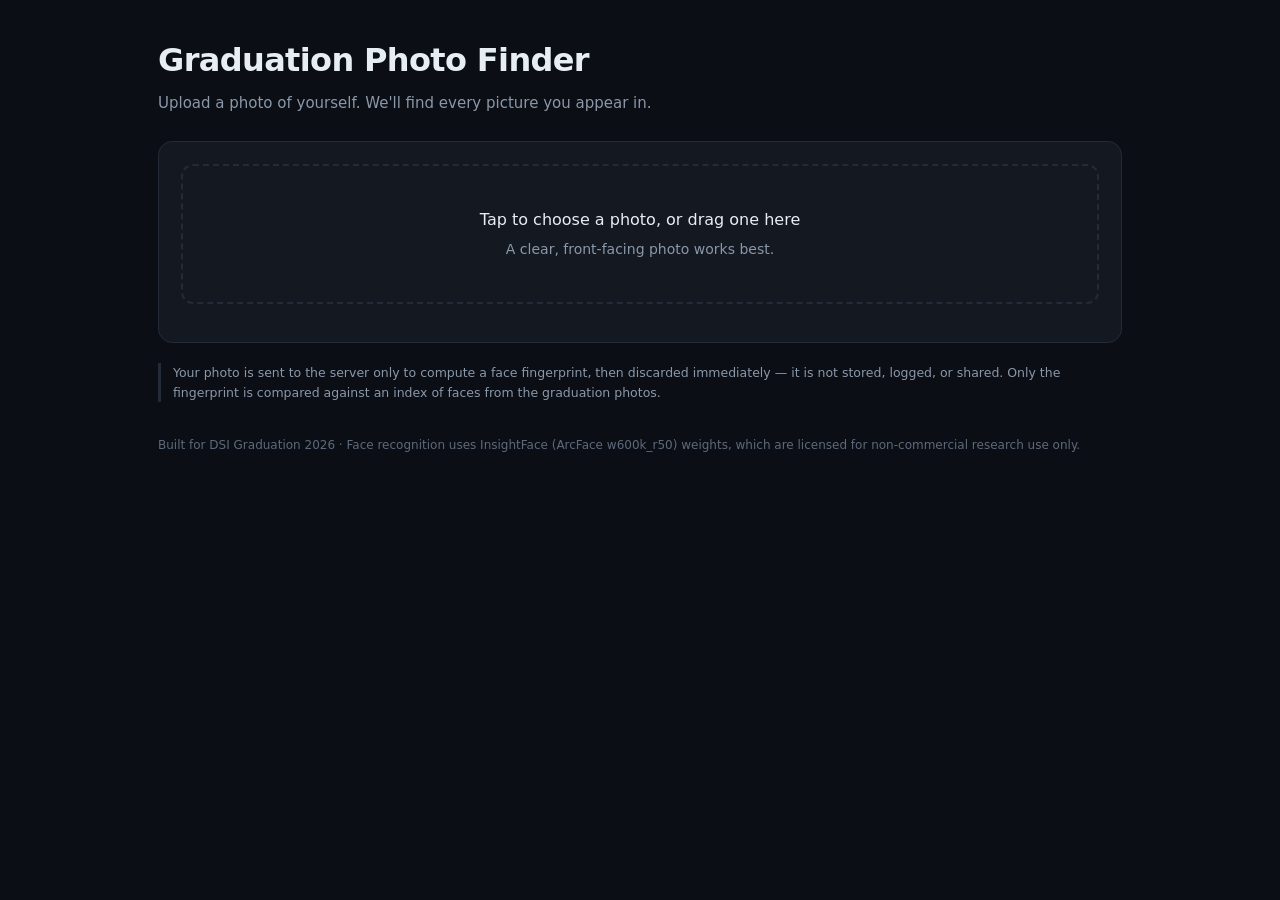
==== static/index.html @ 67fb90e0 "Graduation photo finder: face index + search service - 82,620 indexed faces (int8, 512-d, 41 MB) bui" ====
<!DOCTYPE html>
<html lang="en">
<head>
<meta charset="utf-8">
<meta name="viewport" content="width=device-width, initial-scale=1">
<title>Graduation Photo Finder</title>
<style>
  :root{
    --bg:#0b0e14; --panel:#131821; --line:#232b38; --text:#e6edf3;
    --muted:#8b98a9; --accent:#4f9cf9; --ok:#3fb950; --warn:#d29922; --err:#f85149;
  }
  *{box-sizing:border-box}
  body{margin:0;background:var(--bg);color:var(--text);
       font:15px/1.55 ui-sans-serif,system-ui,-apple-system,"Segoe UI",sans-serif}
  .wrap{max-width:1000px;margin:0 auto;padding:36px 18px 90px}
  h1{font-size:clamp(24px,4vw,32px);margin:0 0 6px;letter-spacing:-.02em}
  .sub{color:var(--muted);margin:0 0 26px;max-width:62ch}
  .card{background:var(--panel);border:1px solid var(--line);border-radius:14px;
        padding:22px;margin-bottom:16px}
  .drop{border:2px dashed var(--line);border-radius:12px;padding:42px 18px;text-align:center;
        cursor:pointer;transition:.15s}
  .drop:hover,.drop.hot{border-color:var(--accent);background:#16202e}
  .drop input{display:none}
  .drop .big{font-size:16px;margin-bottom:6px}
  button{background:var(--accent);color:#fff;border:0;border-radius:9px;padding:12px 22px;
         font-size:15px;font-weight:600;cursor:pointer}
  button:disabled{opacity:.45;cursor:not-allowed}
  button.ghost{background:transparent;border:1px solid var(--line);color:var(--text)}
  .row{display:flex;gap:12px;align-items:center;flex-wrap:wrap}
  .status{color:var(--muted);font-size:14px}
  .status.err{color:var(--err)}
  .status.ok{color:var(--ok)}
  .bar{height:6px;background:var(--line);border-radius:4px;overflow:hidden;margin-top:14px}
  .bar>i{display:block;height:100%;width:0;background:var(--accent);transition:width .3s}
  .bar>i.done{background:var(--ok)}
  img.prev{max-width:200px;max-height:200px;border-radius:10px;border:1px solid var(--line)}
  .grid{display:grid;grid-template-columns:repeat(auto-fill,minmax(180px,1fr));gap:12px}
  .hit{background:#0f141c;border:1px solid var(--line);border-radius:10px;padding:12px;
       font-size:13px;overflow:hidden;transition:.15s}
  .hit:hover{border-color:#3a4658}
  .hit .thumb{width:calc(100% + 24px);margin:-12px -12px 10px;display:block;
              aspect-ratio:3/2;object-fit:cover;background:#0a0d12}
  .hit .name{font-family:ui-monospace,monospace;font-size:12.5px;word-break:break-all}
  .hit .cam{color:var(--muted);font-size:11px;margin-top:2px}
  .pill{display:inline-block;padding:2px 9px;border-radius:999px;font-size:11px;
        font-weight:700;margin-top:9px}
  .pill.strong{background:#12341c;color:var(--ok)}
  .pill.possible{background:#35280a;color:var(--warn)}
  .note{font-size:12.5px;color:var(--muted);border-left:3px solid var(--line);
        padding-left:12px;margin-top:20px}
  .divider{display:flex;align-items:center;gap:12px;margin:22px 0 14px;color:var(--muted);
           font-size:12px;text-transform:uppercase;letter-spacing:.08em}
  .divider:after{content:"";flex:1;height:1px;background:var(--line)}
  footer{margin-top:34px;font-size:12px;color:#5d6a7c;line-height:1.6}
</style>
</head>
<body>
<div class="wrap">
  <h1>Graduation Photo Finder</h1>
  <p class="sub">Upload a photo of yourself. We'll find every picture you appear in.</p>

  <div class="card">
    <div class="drop" id="drop">
      <input type="file" id="file" accept="image/*">
      <div class="big">Tap to choose a photo, or drag one here</div>
      <div class="status">A clear, front-facing photo works best.</div>
    </div>
    <div class="row" style="margin-top:16px">
      <img class="prev" id="prev" style="display:none">
      <div id="info" class="status"></div>
    </div>
  </div>

  <div class="card" id="runCard" style="display:none">
    <div class="row">
      <button id="go">Find my photos</button>
      <button id="reset" class="ghost" style="display:none">Start over</button>
      <span class="status" id="status"></span>
    </div>
    <div class="bar"><i id="bar"></i></div>
  </div>

  <div id="results"></div>

  <p class="note">
    Your photo is sent to the server only to compute a face fingerprint, then discarded
    immediately — it is not stored, logged, or shared. Only the fingerprint is compared
    against an index of faces from the graduation photos.
  </p>

  <footer>
    Built for DSI Graduation 2026 · Face recognition uses InsightFace (ArcFace w600k_r50)
    weights, which are licensed for non-commercial research use only.
  </footer>
</div>

<script>
const $ = s => document.querySelector(s);
const fileEl = $('#file'), drop = $('#drop'), prev = $('#prev');
let picked = null, busy = false;

drop.addEventListener('click', () => fileEl.click());
['dragenter','dragover'].forEach(e => drop.addEventListener(e, ev => {
  ev.preventDefault(); drop.classList.add('hot'); }));
['dragleave','drop'].forEach(e => drop.addEventListener(e, ev => {
  ev.preventDefault(); drop.classList.remove('hot'); }));
drop.addEventListener('drop', ev => { const f = ev.dataTransfer.files[0]; if (f) pick(f); });
fileEl.addEventListener('change', () => { if (fileEl.files[0]) pick(fileEl.files[0]); });

function pick(f) {
  if (!f.type.startsWith('image/')) { alert('Please choose an image file.'); return; }
  picked = f;
  prev.src = URL.createObjectURL(f);
  prev.style.display = 'block';
  $('#info').textContent = f.name;
  $('#runCard').style.display = 'block';
  $('#reset').style.display = 'none';
  $('#status').textContent = '';
  $('#status').className = 'status';
  const bar = $('#bar'); bar.style.width = '0'; bar.classList.remove('done');
  $('#results').innerHTML = '';
  $('#go').disabled = false;
  $('#go').textContent = 'Find my photos';
}

$('#reset').addEventListener('click', () => {
  picked = null; fileEl.value = '';
  prev.style.display = 'none'; prev.src = '';
  $('#runCard').style.display = 'none';
  $('#results').innerHTML = '';
  $('#info').textContent = '';
});

$('#go').addEventListener('click', async () => {
  if (!picked || busy) return;
  busy = true;
  const btn = $('#go'), st = $('#status'), bar = $('#bar');
  btn.disabled = true;
  st.className = 'status'; st.textContent = 'Searching…';
  bar.style.width = '35%';

  const fd = new FormData();
  fd.append('selfie', picked);
  fd.append('thresh', '0.42');
  fd.append('topK', '200');

  const t0 = Date.now();
  try {
    const res = await fetch('/api/search', { method: 'POST', body: fd });
    const data = await res.json().catch(() => ({}));
    bar.style.width = '100%';
    if (!res.ok) throw new Error(data.detail || `Server error (${res.status})`);
    bar.classList.add('done');
    st.className = 'status ok';
    st.textContent = `${data.matches.length} photo(s) found` +
                     (data.faces_detected > 1 ? ` · ${data.faces_detected} faces in your upload, used the largest` : '');
    render(data.matches);
  } catch (e) {
    bar.style.width = '0';
    st.className = 'status err';
    st.textContent = e.message || String(e);
    btn.disabled = false;
  } finally {
    busy = false;
    $('#reset').style.display = 'inline-block';
  }
});

function esc(s) {
  return String(s).replace(/[&<>"']/g, c => ({'&':'&amp;','<':'&lt;','>':'&gt;','"':'&quot;',"'":'&#39;'}[c]));
}

function card(m) {
  const parts = m.photo.split('/');
  const name = parts.pop();
  const cam = parts.length ? parts[parts.length - 1] : '';
  const tier = m.score >= 0.50 ? 'strong' : 'possible';
  const src = '/thumb/' + m.photo.split('/').map(encodeURIComponent).join('/');
  return `<div class="hit">
    <img class="thumb" loading="lazy" alt="" src="${src}"
         onerror="this.style.display='none'">
    <div class="name">${esc(name)}</div>
    <div class="cam">${esc(cam)}</div>
    <span class="pill ${tier}">${m.score.toFixed(2)}</span>
  </div>`;
}

function render(matches) {
  const el = $('#results');
  if (!matches.length) {
    el.innerHTML = `<div class="card">
      <b>No matches found.</b>
      <div class="status" style="margin-top:8px">
        Try a clearer, more front-facing photo, or one taken at the ceremony.
      </div></div>`;
    return;
  }
  const strong = matches.filter(m => m.score >= 0.50);
  const poss = matches.filter(m => m.score < 0.50);
  el.innerHTML = `<div class="card">
    <div class="row" style="justify-content:space-between">
      <b>${matches.length} photo(s)</b>
      <span class="status">${strong.length} strong · ${poss.length} possible</span>
    </div>
    ${strong.length ? `<div class="divider">Strong matches</div>
      <div class="grid">${strong.map(card).join('')}</div>` : ''}
    ${poss.length ? `<div class="divider">Possible matches — worth checking</div>
      <div class="grid">${poss.map(card).join('')}</div>` : ''}
  </div>`;
}
</script>
</body>
</html>
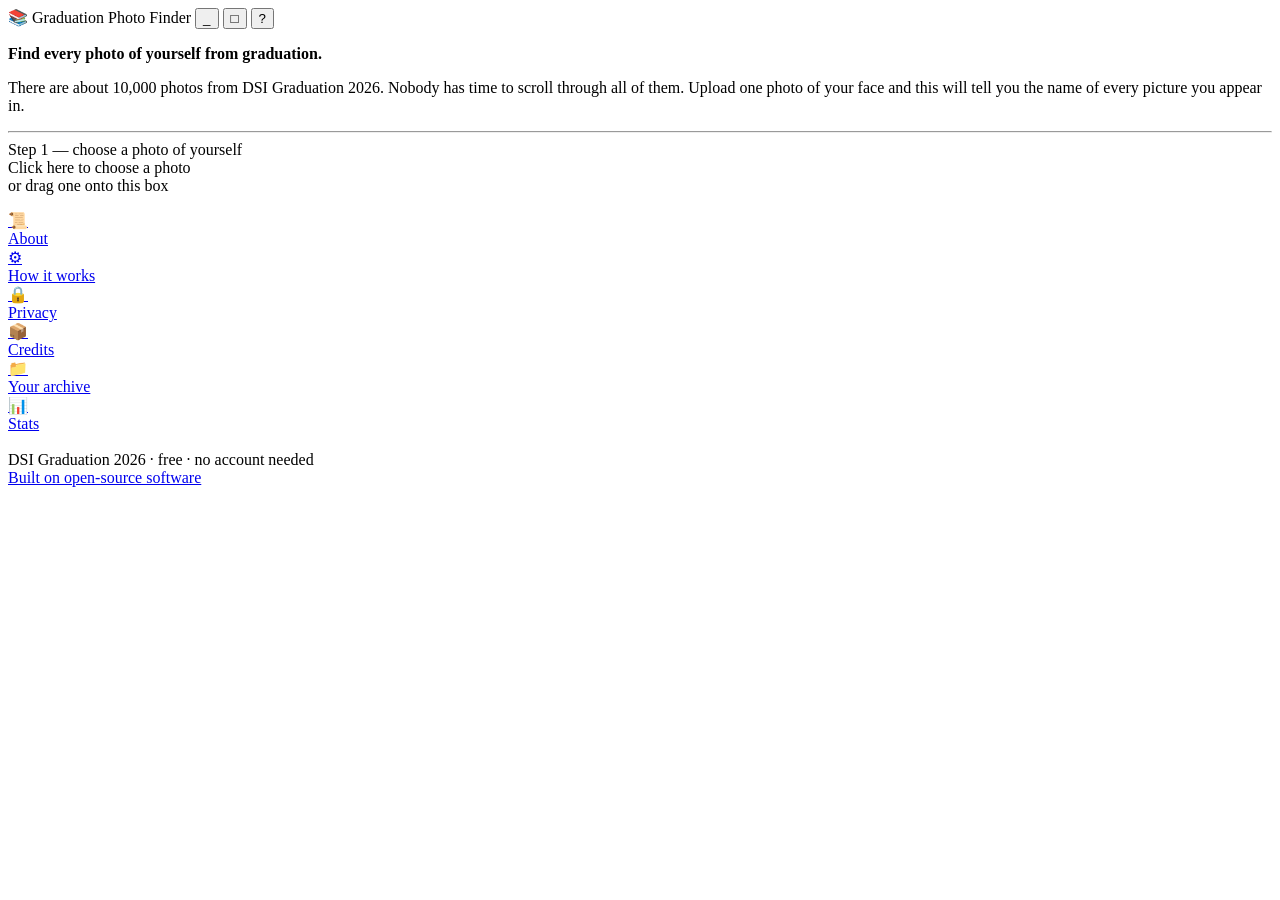
==== commit 03b9907a: "Full website with Win95 UI Pages - / about, /how-it-works, /privacy, /credits, /bring-your-own, /sta" ====
--- a/static/index.html
+++ b/static/index.html
@@ -3,211 +3,94 @@
 <head>
 <meta charset="utf-8">
 <meta name="viewport" content="width=device-width, initial-scale=1">
-<title>Graduation Photo Finder</title>
-<style>
-  :root{
-    --bg:#0b0e14; --panel:#131821; --line:#232b38; --text:#e6edf3;
-    --muted:#8b98a9; --accent:#4f9cf9; --ok:#3fb950; --warn:#d29922; --err:#f85149;
-  }
-  *{box-sizing:border-box}
-  body{margin:0;background:var(--bg);color:var(--text);
-       font:15px/1.55 ui-sans-serif,system-ui,-apple-system,"Segoe UI",sans-serif}
-  .wrap{max-width:1000px;margin:0 auto;padding:36px 18px 90px}
-  h1{font-size:clamp(24px,4vw,32px);margin:0 0 6px;letter-spacing:-.02em}
-  .sub{color:var(--muted);margin:0 0 26px;max-width:62ch}
-  .card{background:var(--panel);border:1px solid var(--line);border-radius:14px;
-        padding:22px;margin-bottom:16px}
-  .drop{border:2px dashed var(--line);border-radius:12px;padding:42px 18px;text-align:center;
-        cursor:pointer;transition:.15s}
-  .drop:hover,.drop.hot{border-color:var(--accent);background:#16202e}
-  .drop input{display:none}
-  .drop .big{font-size:16px;margin-bottom:6px}
-  button{background:var(--accent);color:#fff;border:0;border-radius:9px;padding:12px 22px;
-         font-size:15px;font-weight:600;cursor:pointer}
-  button:disabled{opacity:.45;cursor:not-allowed}
-  button.ghost{background:transparent;border:1px solid var(--line);color:var(--text)}
-  .row{display:flex;gap:12px;align-items:center;flex-wrap:wrap}
-  .status{color:var(--muted);font-size:14px}
-  .status.err{color:var(--err)}
-  .status.ok{color:var(--ok)}
-  .bar{height:6px;background:var(--line);border-radius:4px;overflow:hidden;margin-top:14px}
-  .bar>i{display:block;height:100%;width:0;background:var(--accent);transition:width .3s}
-  .bar>i.done{background:var(--ok)}
-  img.prev{max-width:200px;max-height:200px;border-radius:10px;border:1px solid var(--line)}
-  .grid{display:grid;grid-template-columns:repeat(auto-fill,minmax(180px,1fr));gap:12px}
-  .hit{background:#0f141c;border:1px solid var(--line);border-radius:10px;padding:12px;
-       font-size:13px;overflow:hidden;transition:.15s}
-  .hit:hover{border-color:#3a4658}
-  .hit .thumb{width:calc(100% + 24px);margin:-12px -12px 10px;display:block;
-              aspect-ratio:3/2;object-fit:cover;background:#0a0d12}
-  .hit .name{font-family:ui-monospace,monospace;font-size:12.5px;word-break:break-all}
-  .hit .cam{color:var(--muted);font-size:11px;margin-top:2px}
-  .pill{display:inline-block;padding:2px 9px;border-radius:999px;font-size:11px;
-        font-weight:700;margin-top:9px}
-  .pill.strong{background:#12341c;color:var(--ok)}
-  .pill.possible{background:#35280a;color:var(--warn)}
-  .note{font-size:12.5px;color:var(--muted);border-left:3px solid var(--line);
-        padding-left:12px;margin-top:20px}
-  .divider{display:flex;align-items:center;gap:12px;margin:22px 0 14px;color:var(--muted);
-           font-size:12px;text-transform:uppercase;letter-spacing:.08em}
-  .divider:after{content:"";flex:1;height:1px;background:var(--line)}
-  footer{margin-top:34px;font-size:12px;color:#5d6a7c;line-height:1.6}
-</style>
+<title>Graduation Photo Finder &mdash; DSI Graduation 2026</title>
+<meta name="description" content="Find every photo of yourself from the DSI Graduation 2026 archive of 10,000 photos. Upload a photo, get the file names. Free, no account.">
+<meta property="og:title" content="Graduation Photo Finder">
+<meta property="og:description" content="Find every photo of yourself in 10,000 graduation photos. Just upload one picture of your face.">
+<meta property="og:type" content="website">
+<link rel="stylesheet" href="/win95.css">
+<script type="application/ld+json">
+{
+  "@context": "https://schema.org",
+  "@type": "WebApplication",
+  "name": "Graduation Photo Finder",
+  "applicationCategory": "UtilitiesApplication",
+  "operatingSystem": "Any",
+  "description": "Find every photo of yourself from the DSI Graduation 2026 archive of about 10,000 photos by uploading one picture of your face.",
+  "offers": { "@type": "Offer", "price": "0", "priceCurrency": "INR" },
+  "featureList": "Face-based photo search, no account required, photos not stored"
+}
+</script>
 </head>
 <body>
-<div class="wrap">
-  <h1>Graduation Photo Finder</h1>
-  <p class="sub">Upload a photo of yourself. We'll find every picture you appear in.</p>
 
-  <div class="card">
-    <div class="drop" id="drop">
-      <input type="file" id="file" accept="image/*">
-      <div class="big">Tap to choose a photo, or drag one here</div>
-      <div class="status">A clear, front-facing photo works best.</div>
+<div class="window" id="app">
+  <div class="titlebar">
+    <span class="icon">&#128218;</span>
+    <span class="title">Graduation Photo Finder</span>
+    <button class="tbtn" onclick="minimise(this)" aria-label="Minimise">_</button>
+    <button class="tbtn" onclick="maximise()" aria-label="Maximise">&#9633;</button>
+    <button class="tbtn" onclick="location.href='/about'" aria-label="Help">?</button>
+  </div>
+  <div class="menubar" id="menubar"></div>
+
+  <div class="content" id="content">
+    <p><b>Find every photo of yourself from graduation.</b></p>
+    <p>There are about 10,000 photos from DSI Graduation 2026. Nobody has time to
+      scroll through all of them. Upload one photo of your face and this will
+      tell you the name of every picture you appear in.</p>
+
+    <hr class="hr">
+
+    <span class="field-label">Step 1 &mdash; choose a photo of yourself</span>
+    <div class="dropzone" id="drop" tabindex="0" role="button" aria-label="Choose a photo">
+      <input type="file" id="file" accept="image/*" hidden>
+      <div class="big">Click here to choose a photo</div>
+      <div class="hint">or drag one onto this box</div>
     </div>
-    <div class="row" style="margin-top:16px">
-      <img class="prev" id="prev" style="display:none">
-      <div id="info" class="status"></div>
+
+    <div id="picked" style="display:none;margin-top:12px">
+      <div class="row">
+        <img id="preview" alt="your photo"
+             style="max-width:120px;max-height:120px;border:2px solid;border-color:#808080 #fff #fff #808080;padding:2px;background:#fff">
+        <div style="flex:1;min-width:160px">
+          <div id="pickedName" style="font-weight:700"></div>
+          <div class="dim" id="pickedSize"></div>
+          <div style="margin-top:10px">
+            <button class="btn primary" id="go">Find my photos</button>
+            <button class="btn" id="clear">Choose another</button>
+          </div>
+        </div>
+      </div>
     </div>
+
+    <div id="progressWrap" style="display:none;margin-top:14px">
+      <div class="progress" id="progress"></div>
+      <div class="dim" id="progressText" style="margin-top:5px">&nbsp;</div>
+    </div>
+
+    <div id="results" style="margin-top:16px"></div>
   </div>
 
-  <div class="card" id="runCard" style="display:none">
-    <div class="row">
-      <button id="go">Find my photos</button>
-      <button id="reset" class="ghost" style="display:none">Start over</button>
-      <span class="status" id="status"></span>
-    </div>
-    <div class="bar"><i id="bar"></i></div>
-  </div>
-
-  <div id="results"></div>
-
-  <p class="note">
-    Your photo is sent to the server only to compute a face fingerprint, then discarded
-    immediately — it is not stored, logged, or shared. Only the fingerprint is compared
-    against an index of faces from the graduation photos.
-  </p>
-
-  <footer>
-    Built for DSI Graduation 2026 · Face recognition uses InsightFace (ArcFace w600k_r50)
-    weights, which are licensed for non-commercial research use only.
-  </footer>
+  <div class="statusbar" id="statusbar"></div>
 </div>
 
-<script>
-const $ = s => document.querySelector(s);
-const fileEl = $('#file'), drop = $('#drop'), prev = $('#prev');
-let picked = null, busy = false;
+<div class="footer-links">
+  <div class="shortcuts" style="justify-content:center">
+    <a class="shortcut" href="/about"><div class="ico">&#128220;</div><span>About</span></a>
+    <a class="shortcut" href="/how-it-works"><div class="ico">&#9881;</div><span>How it works</span></a>
+    <a class="shortcut" href="/privacy"><div class="ico">&#128274;</div><span>Privacy</span></a>
+    <a class="shortcut" href="/credits"><div class="ico">&#128230;</div><span>Credits</span></a>
+    <a class="shortcut" href="/bring-your-own"><div class="ico">&#128193;</div><span>Your archive</span></a>
+    <a class="shortcut" href="/stats"><div class="ico">&#128202;</div><span>Stats</span></a>
+  </div>
+  <br>
+  DSI Graduation 2026 &middot; free &middot; no account needed
+  <br>
+  <a href="/credits">Built on open-source software</a>
+</div>
 
-drop.addEventListener('click', () => fileEl.click());
-['dragenter','dragover'].forEach(e => drop.addEventListener(e, ev => {
-  ev.preventDefault(); drop.classList.add('hot'); }));
-['dragleave','drop'].forEach(e => drop.addEventListener(e, ev => {
-  ev.preventDefault(); drop.classList.remove('hot'); }));
-drop.addEventListener('drop', ev => { const f = ev.dataTransfer.files[0]; if (f) pick(f); });
-fileEl.addEventListener('change', () => { if (fileEl.files[0]) pick(fileEl.files[0]); });
-
-function pick(f) {
-  if (!f.type.startsWith('image/')) { alert('Please choose an image file.'); return; }
-  picked = f;
-  prev.src = URL.createObjectURL(f);
-  prev.style.display = 'block';
-  $('#info').textContent = f.name;
-  $('#runCard').style.display = 'block';
-  $('#reset').style.display = 'none';
-  $('#status').textContent = '';
-  $('#status').className = 'status';
-  const bar = $('#bar'); bar.style.width = '0'; bar.classList.remove('done');
-  $('#results').innerHTML = '';
-  $('#go').disabled = false;
-  $('#go').textContent = 'Find my photos';
-}
-
-$('#reset').addEventListener('click', () => {
-  picked = null; fileEl.value = '';
-  prev.style.display = 'none'; prev.src = '';
-  $('#runCard').style.display = 'none';
-  $('#results').innerHTML = '';
-  $('#info').textContent = '';
-});
-
-$('#go').addEventListener('click', async () => {
-  if (!picked || busy) return;
-  busy = true;
-  const btn = $('#go'), st = $('#status'), bar = $('#bar');
-  btn.disabled = true;
-  st.className = 'status'; st.textContent = 'Searching…';
-  bar.style.width = '35%';
-
-  const fd = new FormData();
-  fd.append('selfie', picked);
-  fd.append('thresh', '0.42');
-  fd.append('topK', '200');
-
-  const t0 = Date.now();
-  try {
-    const res = await fetch('/api/search', { method: 'POST', body: fd });
-    const data = await res.json().catch(() => ({}));
-    bar.style.width = '100%';
-    if (!res.ok) throw new Error(data.detail || `Server error (${res.status})`);
-    bar.classList.add('done');
-    st.className = 'status ok';
-    st.textContent = `${data.matches.length} photo(s) found` +
-                     (data.faces_detected > 1 ? ` · ${data.faces_detected} faces in your upload, used the largest` : '');
-    render(data.matches);
-  } catch (e) {
-    bar.style.width = '0';
-    st.className = 'status err';
-    st.textContent = e.message || String(e);
-    btn.disabled = false;
-  } finally {
-    busy = false;
-    $('#reset').style.display = 'inline-block';
-  }
-});
-
-function esc(s) {
-  return String(s).replace(/[&<>"']/g, c => ({'&':'&amp;','<':'&lt;','>':'&gt;','"':'&quot;',"'":'&#39;'}[c]));
-}
-
-function card(m) {
-  const parts = m.photo.split('/');
-  const name = parts.pop();
-  const cam = parts.length ? parts[parts.length - 1] : '';
-  const tier = m.score >= 0.50 ? 'strong' : 'possible';
-  const src = '/thumb/' + m.photo.split('/').map(encodeURIComponent).join('/');
-  return `<div class="hit">
-    <img class="thumb" loading="lazy" alt="" src="${src}"
-         onerror="this.style.display='none'">
-    <div class="name">${esc(name)}</div>
-    <div class="cam">${esc(cam)}</div>
-    <span class="pill ${tier}">${m.score.toFixed(2)}</span>
-  </div>`;
-}
-
-function render(matches) {
-  const el = $('#results');
-  if (!matches.length) {
-    el.innerHTML = `<div class="card">
-      <b>No matches found.</b>
-      <div class="status" style="margin-top:8px">
-        Try a clearer, more front-facing photo, or one taken at the ceremony.
-      </div></div>`;
-    return;
-  }
-  const strong = matches.filter(m => m.score >= 0.50);
-  const poss = matches.filter(m => m.score < 0.50);
-  el.innerHTML = `<div class="card">
-    <div class="row" style="justify-content:space-between">
-      <b>${matches.length} photo(s)</b>
-      <span class="status">${strong.length} strong · ${poss.length} possible</span>
-    </div>
-    ${strong.length ? `<div class="divider">Strong matches</div>
-      <div class="grid">${strong.map(card).join('')}</div>` : ''}
-    ${poss.length ? `<div class="divider">Possible matches — worth checking</div>
-      <div class="grid">${poss.map(card).join('')}</div>` : ''}
-  </div>`;
-}
-</script>
+<script src="/shell.js"></script>
+<script src="/app.js"></script>
 </body>
 </html>
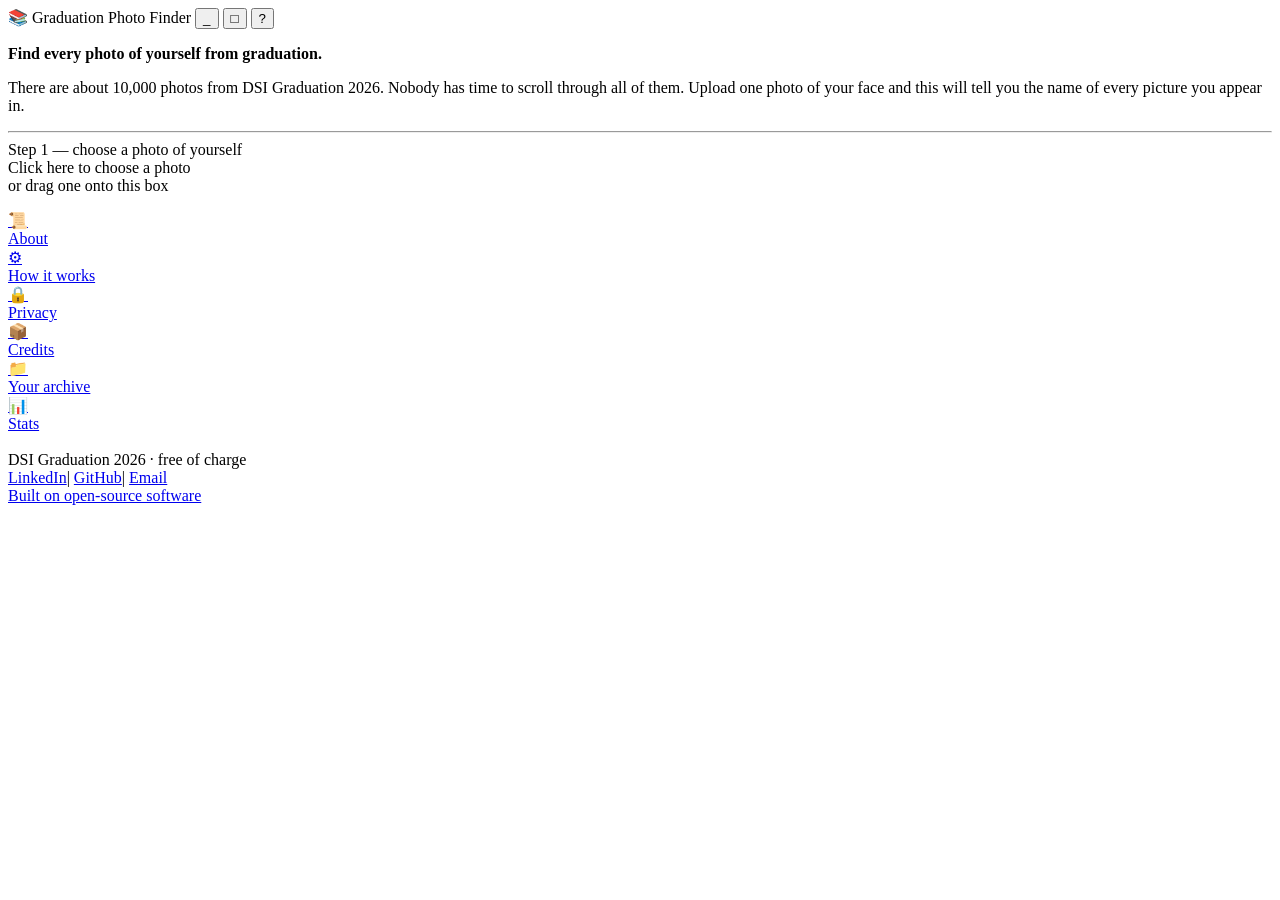
==== commit 295b0570: "Durable stats, contact details, spcb mark Stats persistence - counters now live in a Redis-compatibl" ====
--- a/static/index.html
+++ b/static/index.html
@@ -85,7 +85,11 @@
     <a class="shortcut" href="/stats"><div class="ico">&#128202;</div><span>Stats</span></a>
   </div>
   <br>
-  DSI Graduation 2026 &middot; free &middot; no account needed
+  DSI Graduation 2026 &middot; free of charge
+  <br>
+  <a href="https://www.linkedin.com/in/spcb/" target="_blank" rel="noopener">LinkedIn</a><span>|</span>
+  <a href="https://github.com/Shivaprasad22042004" target="_blank" rel="noopener">GitHub</a><span>|</span>
+  <a href="mailto:shivaprasadchannappanavar@gmail.com">Email</a>
   <br>
   <a href="/credits">Built on open-source software</a>
 </div>
